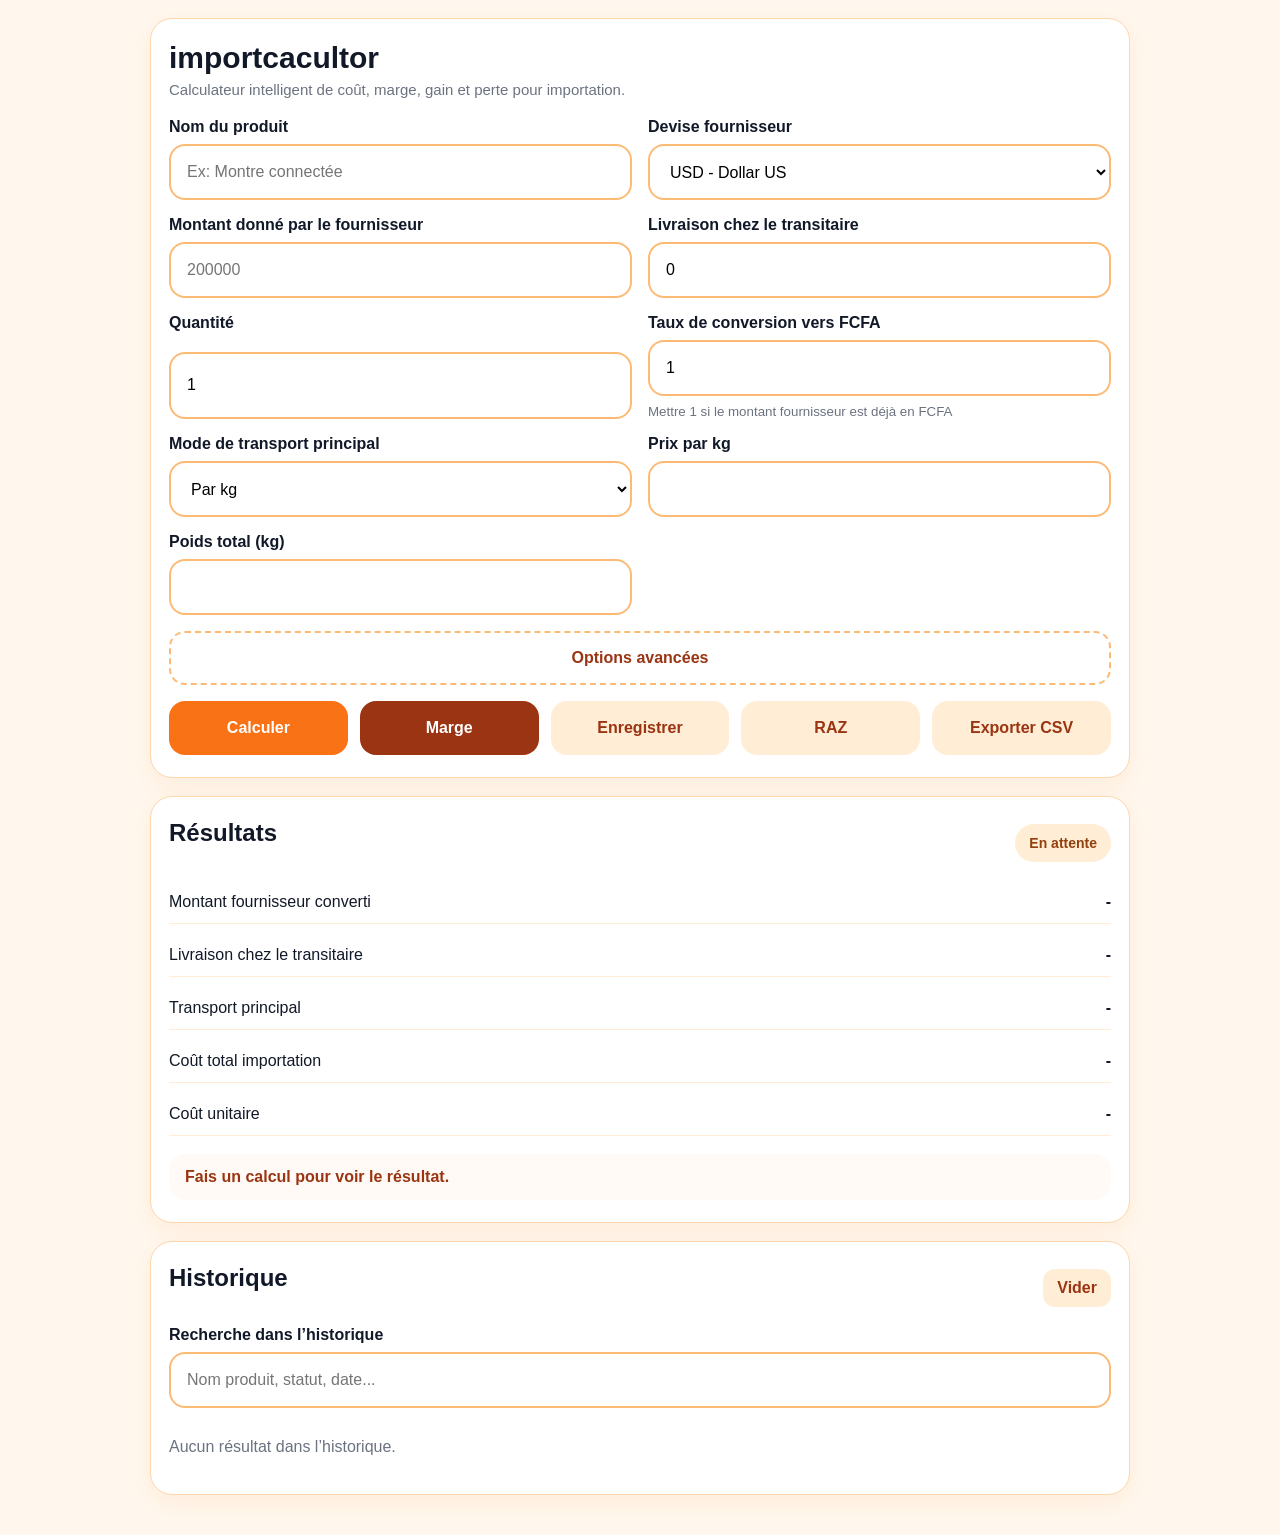
==== index.html @ 576127b9 "add analytics" ====
<!doctype html>
<html lang="fr">
<head>
  <meta charset="UTF-8" />
  <meta name="viewport" content="width=device-width, initial-scale=1.0" />
  <title>importcacultor</title>
  <link rel="stylesheet" href="style.css?v=3" />
  <link rel="manifest" href="/manifest.json">
  <meta name="theme-color" content="#f97316">


</head>
<script async src="https://www.googletagmanager.com/gtag/js?id=G-6BTB24DJQF"></script>
<script>
window.dataLayer = window.dataLayer || [];
function gtag(){dataLayer.push(arguments);}
gtag('js', new Date());
gtag('config', 'G-6BTB24DJQF');
</script>


<body>
  <main class="container">
    <section class="card">
      <div class="title-wrap">
        <h1>importcacultor</h1>
        <p class="subtitle">Calculateur intelligent de coût, marge, gain et perte pour importation.</p>
      </div>

      <form id="calcForm" class="form-grid">
        <div class="field">
          <label for="productName">Nom du produit</label>
          <input id="productName" type="text" placeholder="Ex: Montre connectée" />
        </div>

        <div class="field">
          <label for="currency">Devise fournisseur</label>
          <select id="currency">
            <option value="USD">USD - Dollar US</option>
            <option value="FCFA">FCFA</option>
            <option value="EUR">EUR - Euro</option>
            <option value="GBP">GBP - Livre sterling</option>
            <option value="CNY">CNY - Yuan</option>
            <option value="GHS">GHS - Cedi</option>
            <option value="NGN">NGN - Naira</option>
            <option value="XAF">XAF - FCFA CEMAC</option>
            <option value="XOF">XOF - FCFA UEMOA</option>
          </select>
        </div>

        <div class="field">
          <label for="supplierAmount">Montant donné par le fournisseur</label>
          <input id="supplierAmount" type="number" min="0" step="0.01" placeholder="200000" />
        </div>

        <div class="field">
          <label for="supplierDelivery">Livraison chez le transitaire</label>
          <input id="supplierDelivery" type="number" min="0" step="0.01" value="0" />
        </div>

        <div class="field hidden-by-advanced" id="quantityField">
          <label for="quantity">Quantité</label>
          <input id="quantity" type="number" min="1" step="1" value="1" />
        </div>

        <div class="field hidden-by-advanced" id="exchangeRateField">
          <label for="exchangeRate">Taux de conversion vers FCFA</label>
          <input id="exchangeRate" type="number" min="0" step="0.01" value="1" />
          <small>Mettre 1 si le montant fournisseur est déjà en FCFA</small>
        </div>

        <div class="field">
          <label for="transportMode">Mode de transport principal</label>
          <select id="transportMode">
            <option value="kg">Par kg</option>
            <option value="cbm">Par CBM</option>
            <option value="fixed">Montant fixe</option>
          </select>
        </div>

        <div class="field transport-field" id="pricePerKgWrap">
          <label for="pricePerKg">Prix par kg</label>
          <input id="pricePerKg" type="number" min="0" step="0.01" />
        </div>

        <div class="field transport-field hidden" id="pricePerCbmWrap">
          <label for="pricePerCbm">Prix par CBM</label>
          <input id="pricePerCbm" type="number" min="0" step="0.01" />
        </div>

        <div class="field transport-field hidden" id="fixedTransportWrap">
          <label for="fixedTransport">Montant fixe transport</label>
          <input id="fixedTransport" type="number" min="0" step="0.01" />
        </div>

        <div class="field" id="weightWrap">
          <label for="weightTotal">Poids total (kg)</label>
          <input id="weightTotal" type="number" min="0" step="0.01" />
        </div>

        <div class="field hidden" id="cbmWrap">
          <label for="volumeCbm">Volume total (CBM)</label>
          <input id="volumeCbm" type="number" min="0" step="0.001" />
        </div>

        <div class="field full-width">
          <button type="button" id="toggleAdvancedBtn" class="btn outline">
            Options avancées
          </button>
        </div>

        <div id="advancedPanel" class="advanced-panel hidden full-width">
          <h2>Champs optionnels</h2>

          <div class="checks-grid">
            <div class="option-box">
              <label class="check-card">
                <input type="checkbox" id="chkTaxes" />
                <span>Taxes / douane</span>
              </label>
              <div class="field hidden inline-field" id="taxPercentWrap">
                <label for="taxPercent">Taxes (%)</label>
                <input id="taxPercent" type="number" min="0" step="0.01" value="0" />
              </div>
            </div>

            <div class="option-box">
              <label class="check-card">
                <input type="checkbox" id="chkPackaging" />
                <span>Packaging</span>
              </label>
              <div class="field hidden inline-field" id="packagingWrap">
                <label for="packaging">Packaging</label>
                <input id="packaging" type="number" min="0" step="0.01" value="0" />
              </div>
            </div>

            <div class="option-box">
              <label class="check-card">
                <input type="checkbox" id="chkOtherFees" />
                <span>Autres frais</span>
              </label>
              <div class="field hidden inline-field" id="otherFeesWrap">
                <label for="otherFees">Autres frais</label>
                <input id="otherFees" type="number" min="0" step="0.01" value="0" />
              </div>
            </div>

            <div class="option-box">
              <label class="check-card">
                <input type="checkbox" id="chkLocalDelivery" />
                <span>Livraison locale finale</span>
              </label>
              <div class="field hidden inline-field" id="localDeliveryWrap">
                <label for="localDelivery">Montant livraison locale finale</label>
                <input id="localDelivery" type="number" min="0" step="0.01" value="0" />
              </div>
            </div>

            <div class="option-box">
              <label class="check-card">
                <input type="checkbox" id="chkSellingPrice" />
                <span>Prix de vente envisagé</span>
              </label>
              <div class="field hidden inline-field" id="sellingPriceWrap">
                <label for="sellingPrice">Prix de vente envisagé</label>
                <input id="sellingPrice" type="number" min="0" step="0.01" value="0" />
              </div>
            </div>
          </div>
        </div>

        <div class="actions full-width">
          <button type="submit" class="btn primary">Calculer</button>
          <button type="button" id="marginBtn" class="btn dark">Marge</button>
          <button type="button" id="saveBtn" class="btn ghost">Enregistrer</button>
          <button type="button" id="resetBtn" class="btn ghost">RAZ</button>
          <button type="button" id="exportBtn" class="btn ghost">Exporter CSV</button>
        </div>
      </form>
    </section>

    <section class="card">
      <div class="result-head">
        <h2>Résultats</h2>
        <span id="statusBadge" class="badge neutral">En attente</span>
      </div>

      <div class="results">
        <div class="result-row" id="rowSupplierFcfa">
          <span>Montant fournisseur converti</span>
          <strong id="rSupplierFcfa">-</strong>
        </div>

        <div class="result-row" id="rowSupplierDelivery">
          <span>Livraison chez le transitaire</span>
          <strong id="rSupplierDelivery">-</strong>
        </div>

        <div class="result-row" id="rowTransport">
          <span>Transport principal</span>
          <strong id="rTransport">-</strong>
        </div>

        <div class="result-row hidden" id="rowTaxes" style="display:none;">
          <span>Taxes</span>
          <strong id="rTaxes">-</strong>
        </div>

        <div class="result-row hidden" id="rowPackaging" style="display:none;">
          <span>Packaging</span>
          <strong id="rPackaging">-</strong>
        </div>

        <div class="result-row hidden" id="rowOtherFees" style="display:none;">
          <span>Autres frais</span>
          <strong id="rOtherFees">-</strong>
        </div>

        <div class="result-row hidden" id="rowLocalDelivery" style="display:none;">
          <span>Livraison locale finale</span>
          <strong id="rLocalDelivery">-</strong>
        </div>

        <div class="result-row" id="rowTotalCost">
          <span>Coût total importation</span>
          <strong id="rTotalCost">-</strong>
        </div>

        <div class="result-row" id="rowUnitCost">
          <span>Coût unitaire</span>
          <strong id="rUnitCost">-</strong>
        </div>

        <div class="result-row hidden" id="rowSellingPrice" style="display:none;">
          <span>Prix de vente</span>
          <strong id="rSellingPrice">-</strong>
        </div>

        <div class="result-row hidden" id="rowProfitTotal" style="display:none;">
          <span>Bénéfice total</span>
          <strong id="rProfitTotal">-</strong>
        </div>

        <div class="result-row hidden" id="rowProfitUnit" style="display:none;">
          <span>Bénéfice unitaire</span>
          <strong id="rProfitUnit">-</strong>
        </div>

        <div class="result-row hidden" id="rowMargin" style="display:none;">
          <span>Marge</span>
          <strong id="rMargin">-</strong>
        </div>
      </div>

      <p id="statusMessage" class="status-message">
        Fais un calcul pour voir le résultat.
      </p>
    </section>

    <section class="card">
      <div class="result-head history-head">
        <h2>Historique</h2>
        <button type="button" id="clearHistoryBtn" class="btn small">Vider</button>
      </div>

      <div class="field history-search">
        <label for="historySearch">Recherche dans l’historique</label>
        <input id="historySearch" type="text" placeholder="Nom produit, statut, date..." />
      </div>

      <div id="historyList" class="history-list">
        <p class="muted">Aucun calcul enregistré.</p>
      </div>
    </section>
  </main>

  <script src="script.js?v=3"></script>
</body>
</html>
---- style.css ----
:root {
  --blue: #f97316;
  --blue-dark: #ea580c;
  --bg: #fff7ed;
  --card: #ffffff;
  --text: #111827;
  --muted: #6b7280;
  --border: #fdba74;

  --success: #15803d;
  --success-bg: #dcfce7;

  --danger: #b91c1c;
  --danger-bg: #fee2e2;

  --neutral: #92400e;
  --neutral-bg: #ffedd5;
}

* {
  box-sizing: border-box;
}

body {
  margin: 0;
  font-family: Arial, Helvetica, sans-serif;
  background: var(--bg);
  color: var(--text);
}

.container {
  width: min(980px, calc(100% - 24px));
  margin: 18px auto 40px;
  display: grid;
  gap: 18px;
}

.card {
  background: var(--card);
  border-radius: 22px;
  padding: 22px 18px;
  box-shadow: 0 8px 24px rgba(249, 115, 22, 0.08);
  border: 1px solid #fed7aa;
}

.title-wrap h1 {
  margin: 0 0 6px;
  font-size: 30px;
}

.subtitle {
  margin: 0 0 20px;
  color: var(--muted);
  font-size: 15px;
}

h2 {
  margin-top: 0;
}

.form-grid {
  display: grid;
  gap: 16px;
}

.full-width {
  grid-column: 1 / -1;
}

.field {
  display: grid;
  gap: 8px;
}

label {
  font-size: 16px;
  font-weight: 700;
}

small {
  color: var(--muted);
}

input,
select,
button {
  font: inherit;
}

input,
select {
  width: 100%;
  min-height: 56px;
  border: 2px solid var(--border);
  border-radius: 16px;
  padding: 14px 16px;
  background: white;
}

input:focus,
select:focus {
  outline: none;
  border-color: var(--blue);
  box-shadow: 0 0 0 2px rgba(249, 115, 22, 0.2);
}

.hidden {
  display: none;
}

.advanced-panel {
  border: 1px solid #fed7aa;
  border-radius: 18px;
  padding: 16px;
  background: #fffaf5;
}

.advanced-panel h2 {
  font-size: 18px;
  margin-bottom: 14px;
}

.checks-grid {
  display: grid;
  gap: 14px;
}

.option-box {
  border: 1px solid #fed7aa;
  border-radius: 16px;
  padding: 14px;
  background: white;
}

.check-card {
  display: flex;
  align-items: center;
  gap: 10px;
  font-weight: 700;
}

.check-card input {
  width: 20px;
  min-height: 20px;
}

.inline-field {
  margin-top: 14px;
}

.actions {
  display: grid;
  gap: 12px;
}

.btn {
  min-height: 54px;
  border-radius: 16px;
  border: none;
  cursor: pointer;
  font-weight: 700;
  transition: 0.2s;
}

.btn.primary {
  background: var(--blue);
  color: white;
}

.btn.primary:hover {
  background: var(--blue-dark);
}

.btn.dark {
  background: #9a3412;
  color: white;
}

.btn.ghost {
  background: #ffedd5;
  color: #9a3412;
}

.btn.outline {
  background: white;
  color: #9a3412;
  border: 2px dashed #fdba74;
}

.btn.small {
  min-height: auto;
  padding: 10px 14px;
  border-radius: 12px;
  background: #ffedd5;
  color: #9a3412;
}

.result-head {
  display: flex;
  justify-content: space-between;
  align-items: center;
  gap: 12px;
  margin-bottom: 14px;
}

.badge {
  display: inline-flex;
  align-items: center;
  justify-content: center;
  min-height: 38px;
  padding: 8px 14px;
  border-radius: 999px;
  font-weight: 800;
  font-size: 14px;
}

.badge.gain {
  color: var(--success);
  background: var(--success-bg);
}

.badge.loss {
  color: var(--danger);
  background: var(--danger-bg);
}

.badge.neutral {
  color: var(--neutral);
  background: var(--neutral-bg);
}

.results {
  display: grid;
  gap: 10px;
}

.result-row {
  display: flex;
  justify-content: space-between;
  gap: 18px;
  padding: 12px 0;
  border-bottom: 1px solid #ffedd5;
}

.result-row strong {
  text-align: right;
}

.status-message {
  margin: 18px 0 0;
  padding: 14px 16px;
  border-radius: 16px;
  background: #fffaf5;
  color: #9a3412;
  font-weight: 700;
}

.history-search {
  margin-bottom: 14px;
}

.history-list {
  display: grid;
  gap: 12px;
}

.history-item {
  border: 1px solid #fed7aa;
  border-radius: 16px;
  padding: 14px;
  background: #fffaf5;
}

.history-item h3 {
  margin: 0 0 8px;
  font-size: 17px;
}

.history-item p {
  margin: 4px 0;
  color: #7c2d12;
}

.muted {
  color: var(--muted);
}

@media (min-width: 760px) {
  .form-grid {
    grid-template-columns: 1fr 1fr;
  }

  .actions {
    grid-template-columns: repeat(5, 1fr);
  }

  .checks-grid {
    grid-template-columns: 1fr 1fr;
  }
}
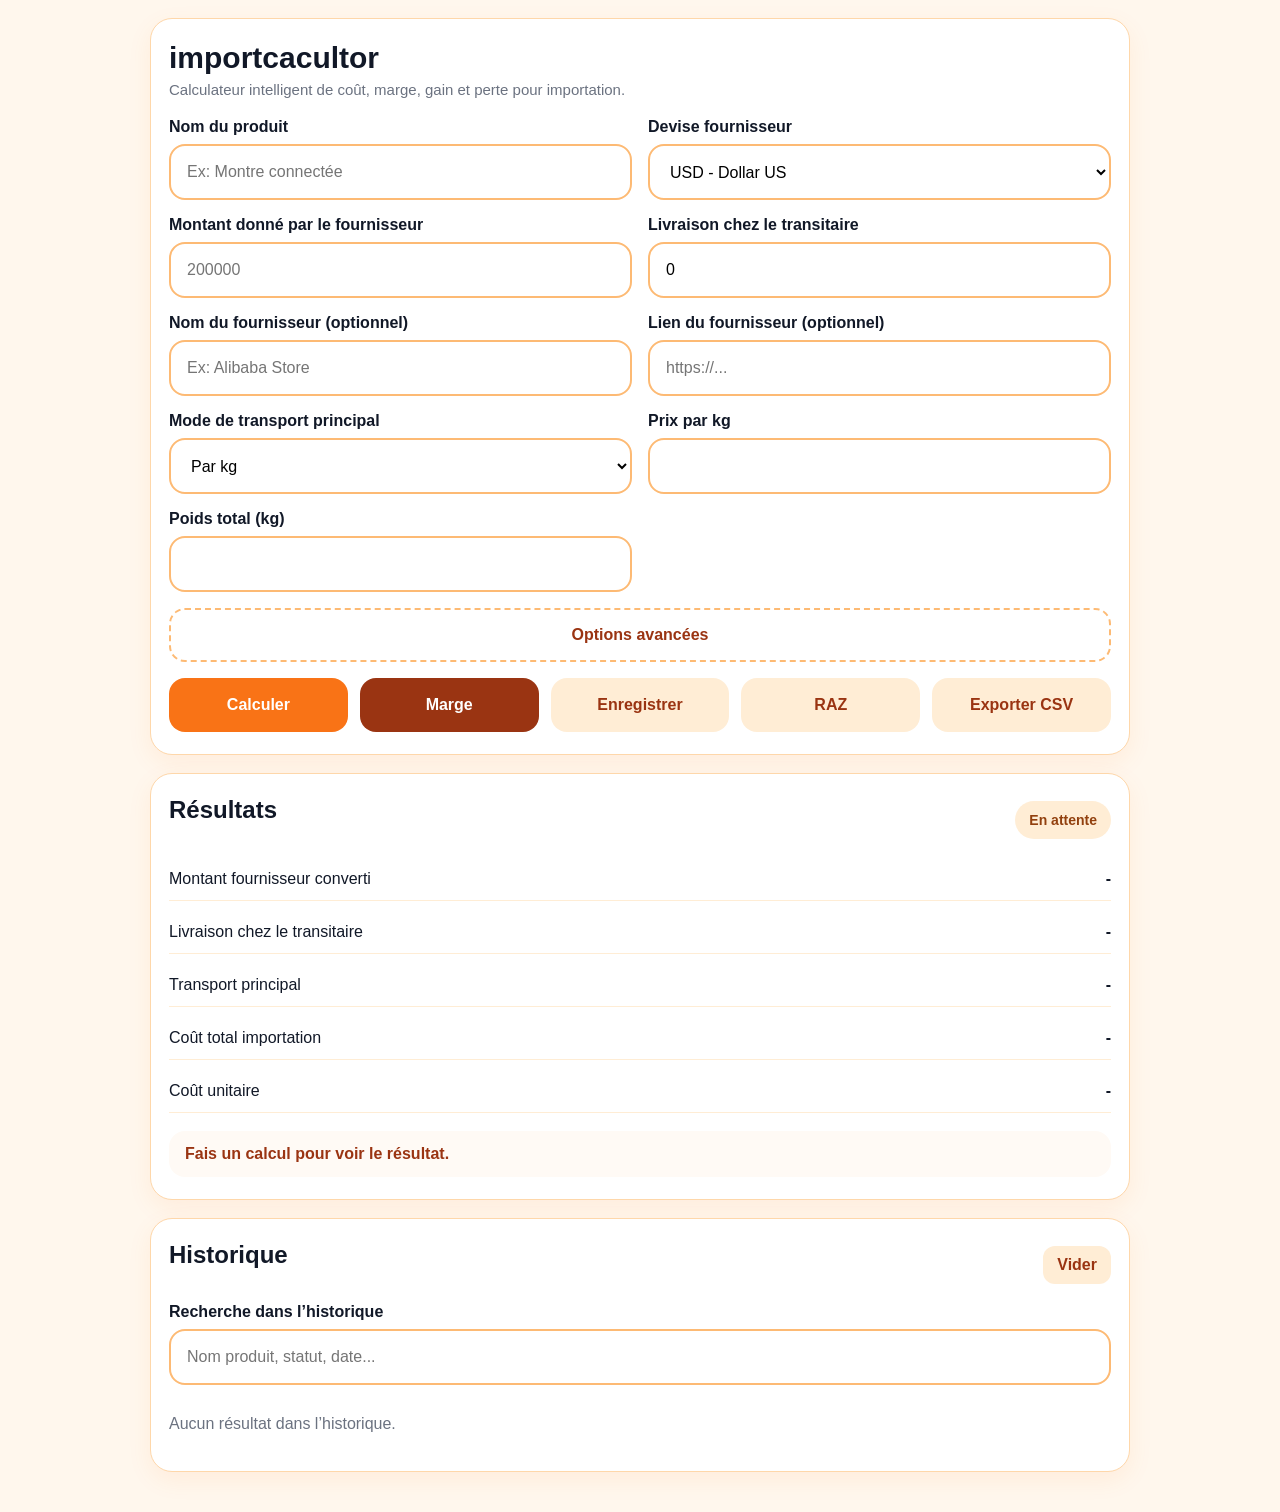
==== commit e0d4bc01: "maj css historique fournisseur" ====
--- a/index.html
+++ b/index.html
@@ -4,20 +4,19 @@
   <meta charset="UTF-8" />
   <meta name="viewport" content="width=device-width, initial-scale=1.0" />
   <title>importcacultor</title>
+
   <link rel="stylesheet" href="style.css?v=3" />
-  <link rel="manifest" href="/manifest.json">
-  <meta name="theme-color" content="#f97316">
-
-
+  <link rel="manifest" href="/manifest.json" />
+  <meta name="theme-color" content="#f97316" />
+
+  <script async src="https://www.googletagmanager.com/gtag/js?id=G-6BTB24DJQF"></script>
+  <script>
+    window.dataLayer = window.dataLayer || [];
+    function gtag(){dataLayer.push(arguments);}
+    gtag('js', new Date());
+    gtag('config', 'G-6BTB24DJQF');
+  </script>
 </head>
-<script async src="https://www.googletagmanager.com/gtag/js?id=G-6BTB24DJQF"></script>
-<script>
-window.dataLayer = window.dataLayer || [];
-function gtag(){dataLayer.push(arguments);}
-gtag('js', new Date());
-gtag('config', 'G-6BTB24DJQF');
-</script>
-
 
 <body>
   <main class="container">
@@ -58,6 +57,16 @@
           <input id="supplierDelivery" type="number" min="0" step="0.01" value="0" />
         </div>
 
+        <div class="field">
+          <label for="supplierName">Nom du fournisseur (optionnel)</label>
+          <input id="supplierName" type="text" placeholder="Ex: Alibaba Store" />
+        </div>
+
+        <div class="field">
+          <label for="supplierLink">Lien du fournisseur (optionnel)</label>
+          <input id="supplierLink" type="url" placeholder="https://..." />
+        </div>
+
         <div class="field hidden-by-advanced" id="quantityField">
           <label for="quantity">Quantité</label>
           <input id="quantity" type="number" min="1" step="1" value="1" />
--- a/style.css
+++ b/style.css
@@ -104,7 +104,8 @@
   box-shadow: 0 0 0 2px rgba(249, 115, 22, 0.2);
 }
 
-.hidden {
+.hidden,
+.hidden-by-advanced {
   display: none;
 }
 
@@ -160,6 +161,10 @@
   cursor: pointer;
   font-weight: 700;
   transition: 0.2s;
+}
+
+.btn:hover {
+  transform: translateY(-1px);
 }
 
 .btn.primary {
@@ -281,6 +286,29 @@
   color: #7c2d12;
 }
 
+.history-item a {
+  color: #c2410c;
+  text-decoration: none;
+  font-weight: 700;
+  word-break: break-all;
+}
+
+.history-item a:hover {
+  text-decoration: underline;
+}
+
+.history-actions {
+  display: flex;
+  gap: 8px;
+  flex-wrap: wrap;
+  margin-top: 8px;
+}
+
+.history-actions .btn.small {
+  border: 1px solid #fdba74;
+  background: white;
+}
+
 .muted {
   color: var(--muted);
 }
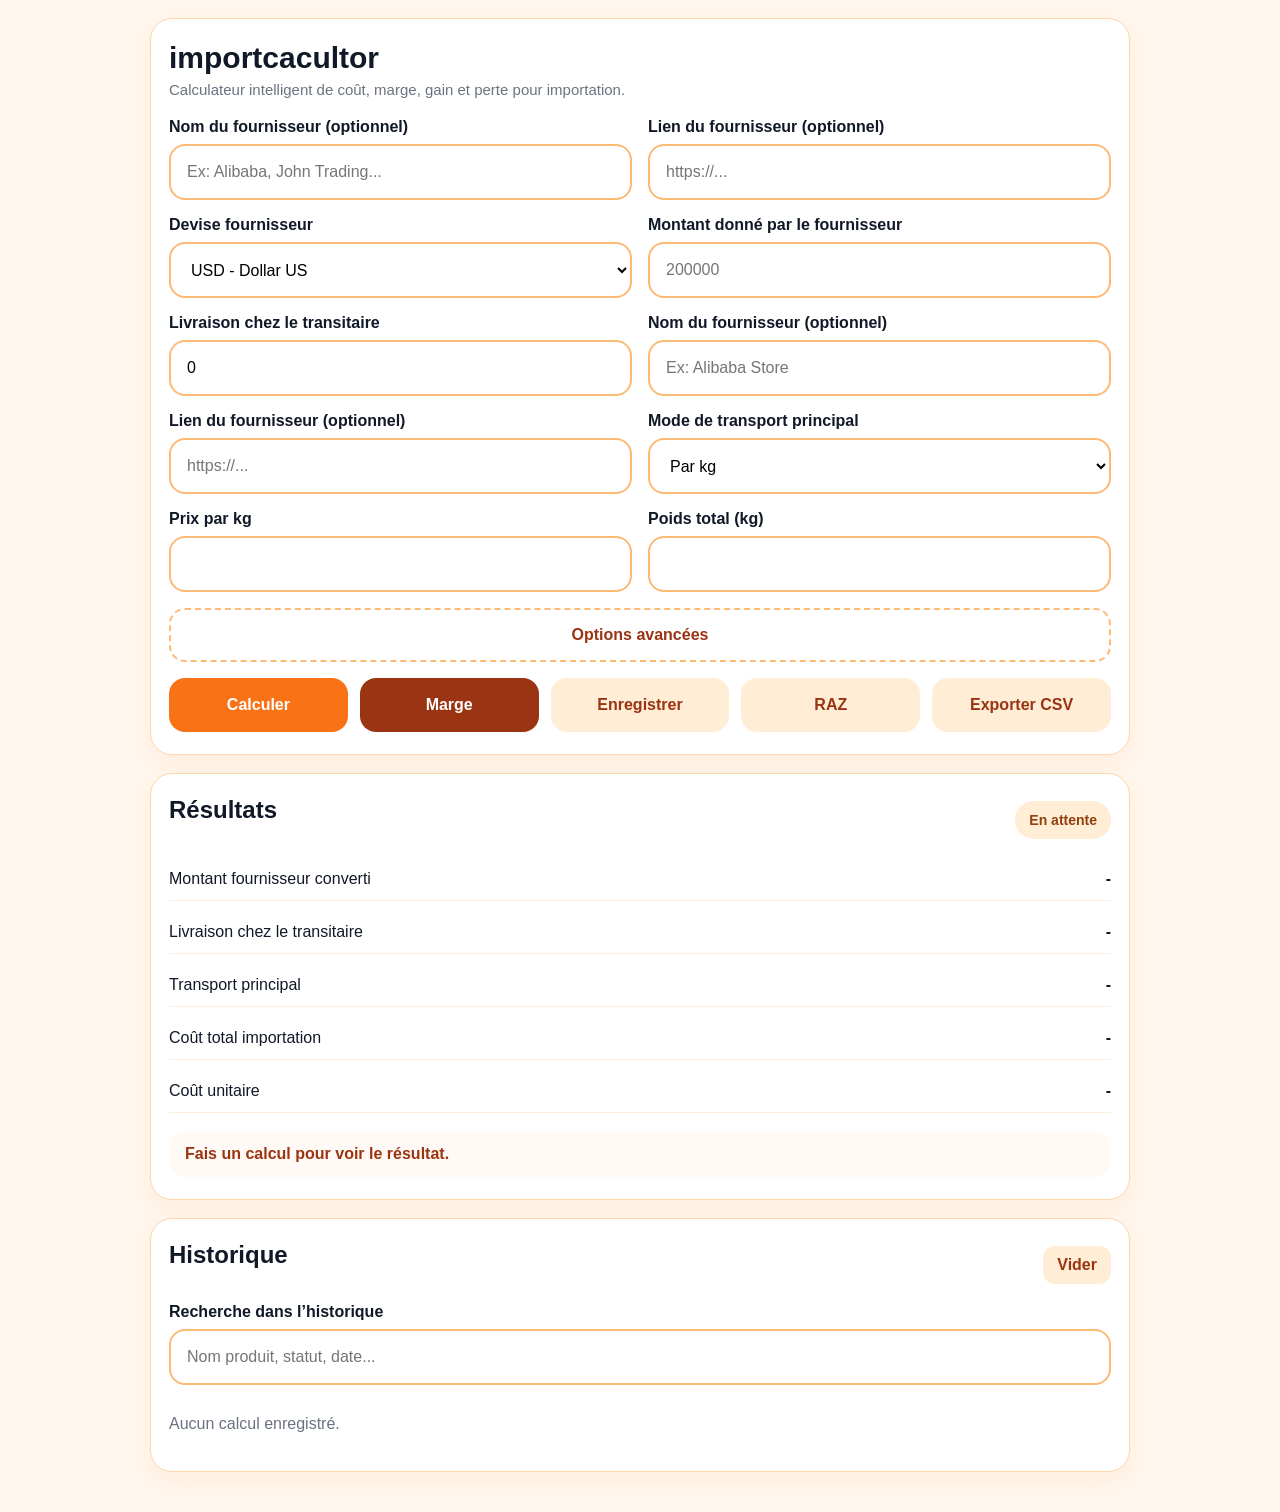
==== commit 80f821f4: "ajout fournisseur + lien" ====
--- a/index.html
+++ b/index.html
@@ -27,10 +27,18 @@
       </div>
 
       <form id="calcForm" class="form-grid">
-        <div class="field">
-          <label for="productName">Nom du produit</label>
-          <input id="productName" type="text" placeholder="Ex: Montre connectée" />
-        </div>
+
+        <div class="field">
+          <label for="supplierName">Nom du fournisseur (optionnel)</label>
+          <input id="supplierName" type="text" placeholder="Ex: Alibaba, John Trading..." />
+        </div>
+
+        <div class="field">
+          <label for="supplierLink">Lien du fournisseur (optionnel)</label>
+          <input id="supplierLink" type="url" placeholder="https://..." />
+        </div>
+
+
 
         <div class="field">
           <label for="currency">Devise fournisseur</label>
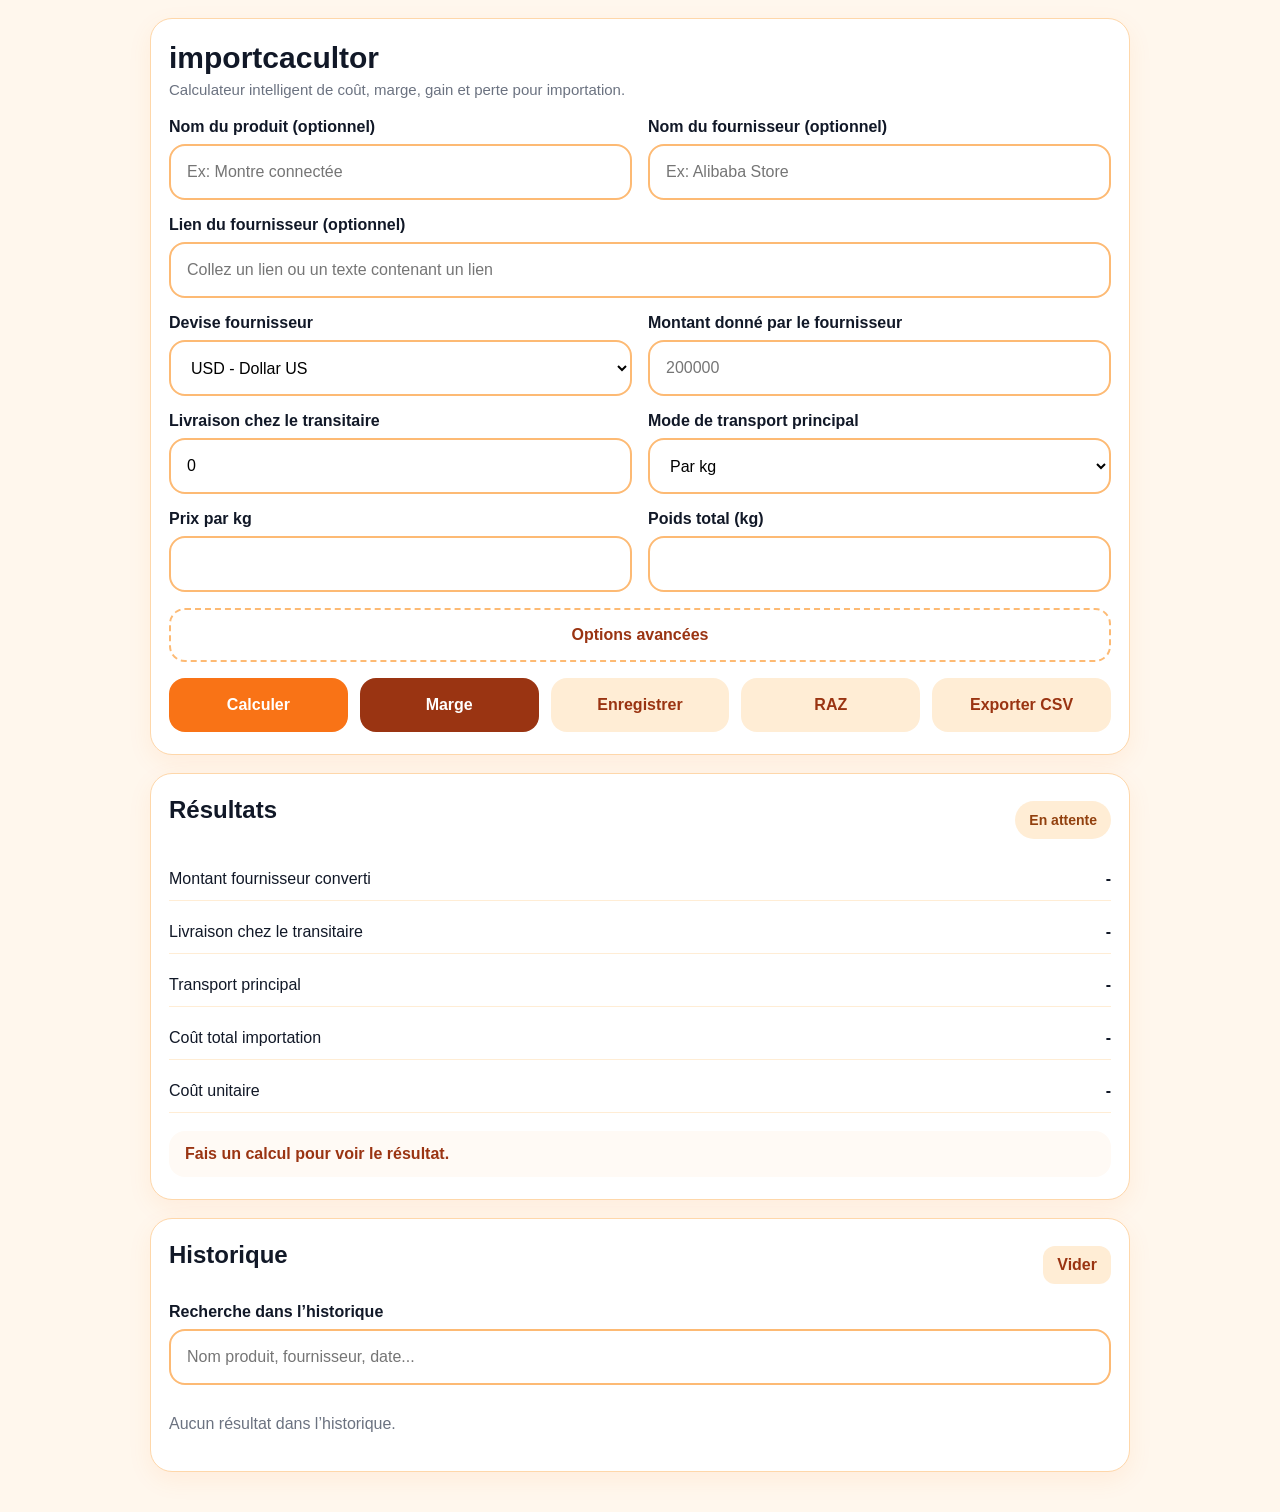
==== commit 14f80fb1: "maj html complet fournisseur optionnel" ====
--- a/index.html
+++ b/index.html
@@ -5,7 +5,7 @@
   <meta name="viewport" content="width=device-width, initial-scale=1.0" />
   <title>importcacultor</title>
 
-  <link rel="stylesheet" href="style.css?v=3" />
+  <link rel="stylesheet" href="style.css?v=4" />
   <link rel="manifest" href="/manifest.json" />
   <meta name="theme-color" content="#f97316" />
 
@@ -17,7 +17,6 @@
     gtag('config', 'G-6BTB24DJQF');
   </script>
 </head>
-
 <body>
   <main class="container">
     <section class="card">
@@ -27,18 +26,20 @@
       </div>
 
       <form id="calcForm" class="form-grid">
+        <div class="field">
+          <label for="productName">Nom du produit (optionnel)</label>
+          <input id="productName" type="text" placeholder="Ex: Montre connectée" />
+        </div>
 
         <div class="field">
           <label for="supplierName">Nom du fournisseur (optionnel)</label>
-          <input id="supplierName" type="text" placeholder="Ex: Alibaba, John Trading..." />
-        </div>
-
-        <div class="field">
+          <input id="supplierName" type="text" placeholder="Ex: Alibaba Store" />
+        </div>
+
+        <div class="field full-width">
           <label for="supplierLink">Lien du fournisseur (optionnel)</label>
-          <input id="supplierLink" type="url" placeholder="https://..." />
-        </div>
-
-
+          <input id="supplierLink" type="text" placeholder="Collez un lien ou un texte contenant un lien" />
+        </div>
 
         <div class="field">
           <label for="currency">Devise fournisseur</label>
@@ -65,16 +66,6 @@
           <input id="supplierDelivery" type="number" min="0" step="0.01" value="0" />
         </div>
 
-        <div class="field">
-          <label for="supplierName">Nom du fournisseur (optionnel)</label>
-          <input id="supplierName" type="text" placeholder="Ex: Alibaba Store" />
-        </div>
-
-        <div class="field">
-          <label for="supplierLink">Lien du fournisseur (optionnel)</label>
-          <input id="supplierLink" type="url" placeholder="https://..." />
-        </div>
-
         <div class="field hidden-by-advanced" id="quantityField">
           <label for="quantity">Quantité</label>
           <input id="quantity" type="number" min="1" step="1" value="1" />
@@ -283,7 +274,7 @@
 
       <div class="field history-search">
         <label for="historySearch">Recherche dans l’historique</label>
-        <input id="historySearch" type="text" placeholder="Nom produit, statut, date..." />
+        <input id="historySearch" type="text" placeholder="Nom produit, fournisseur, date..." />
       </div>
 
       <div id="historyList" class="history-list">
@@ -292,6 +283,6 @@
     </section>
   </main>
 
-  <script src="script.js?v=3"></script>
+  <script src="script.js?v=4"></script>
 </body>
 </html>
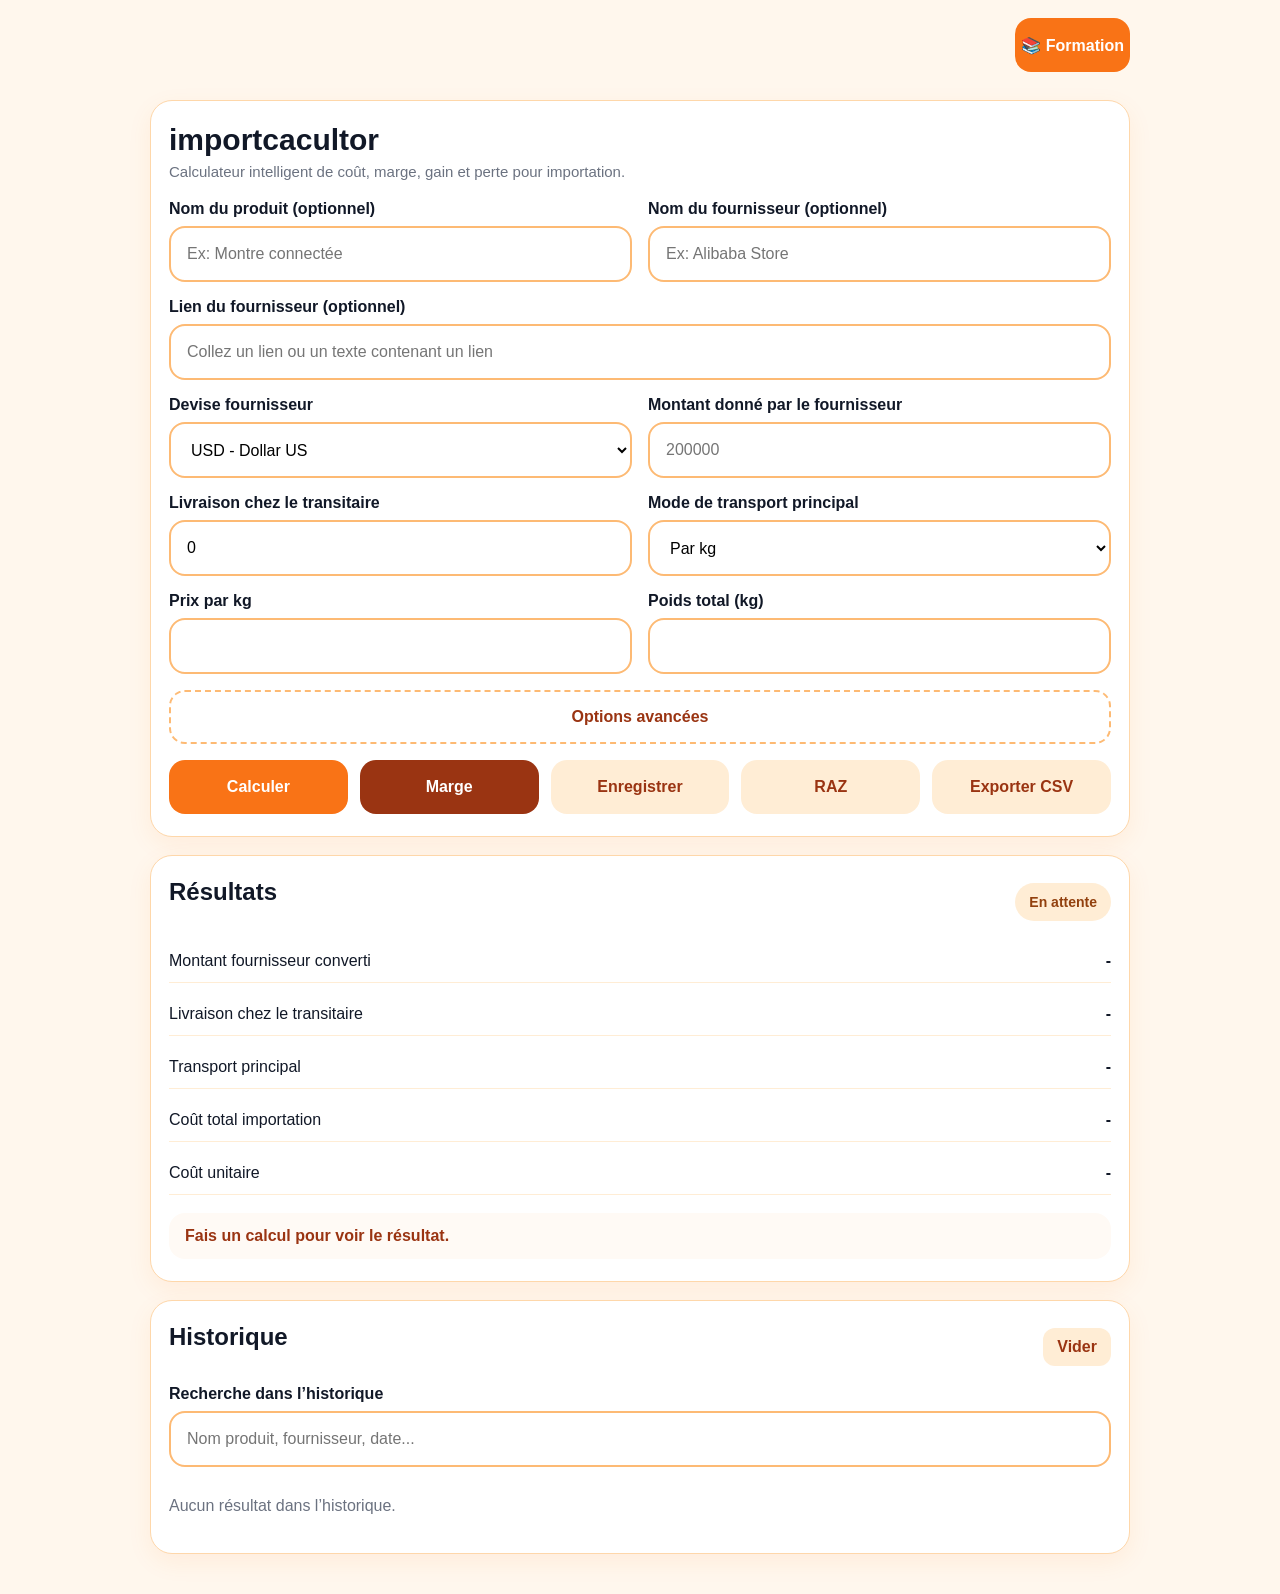
==== commit 4c31cf9c: "mise a jour app et formation" ====
--- a/index.html
+++ b/index.html
@@ -19,6 +19,13 @@
 </head>
 <body>
   <main class="container">
+
+    <div class="top-action">
+      <button onclick="window.location.href='formation.html'" class="btn primary">
+        📚 Formation
+      </button>
+    </div>
+
     <section class="card">
       <div class="title-wrap">
         <h1>importcacultor</h1>
--- a/style.css
+++ b/style.css
@@ -325,4 +325,10 @@
   .checks-grid {
     grid-template-columns: 1fr 1fr;
   }
-}
+
+.top-action {
+  display: flex;
+  justify-content: flex-end;
+  margin-bottom: 10px;
+}
+}
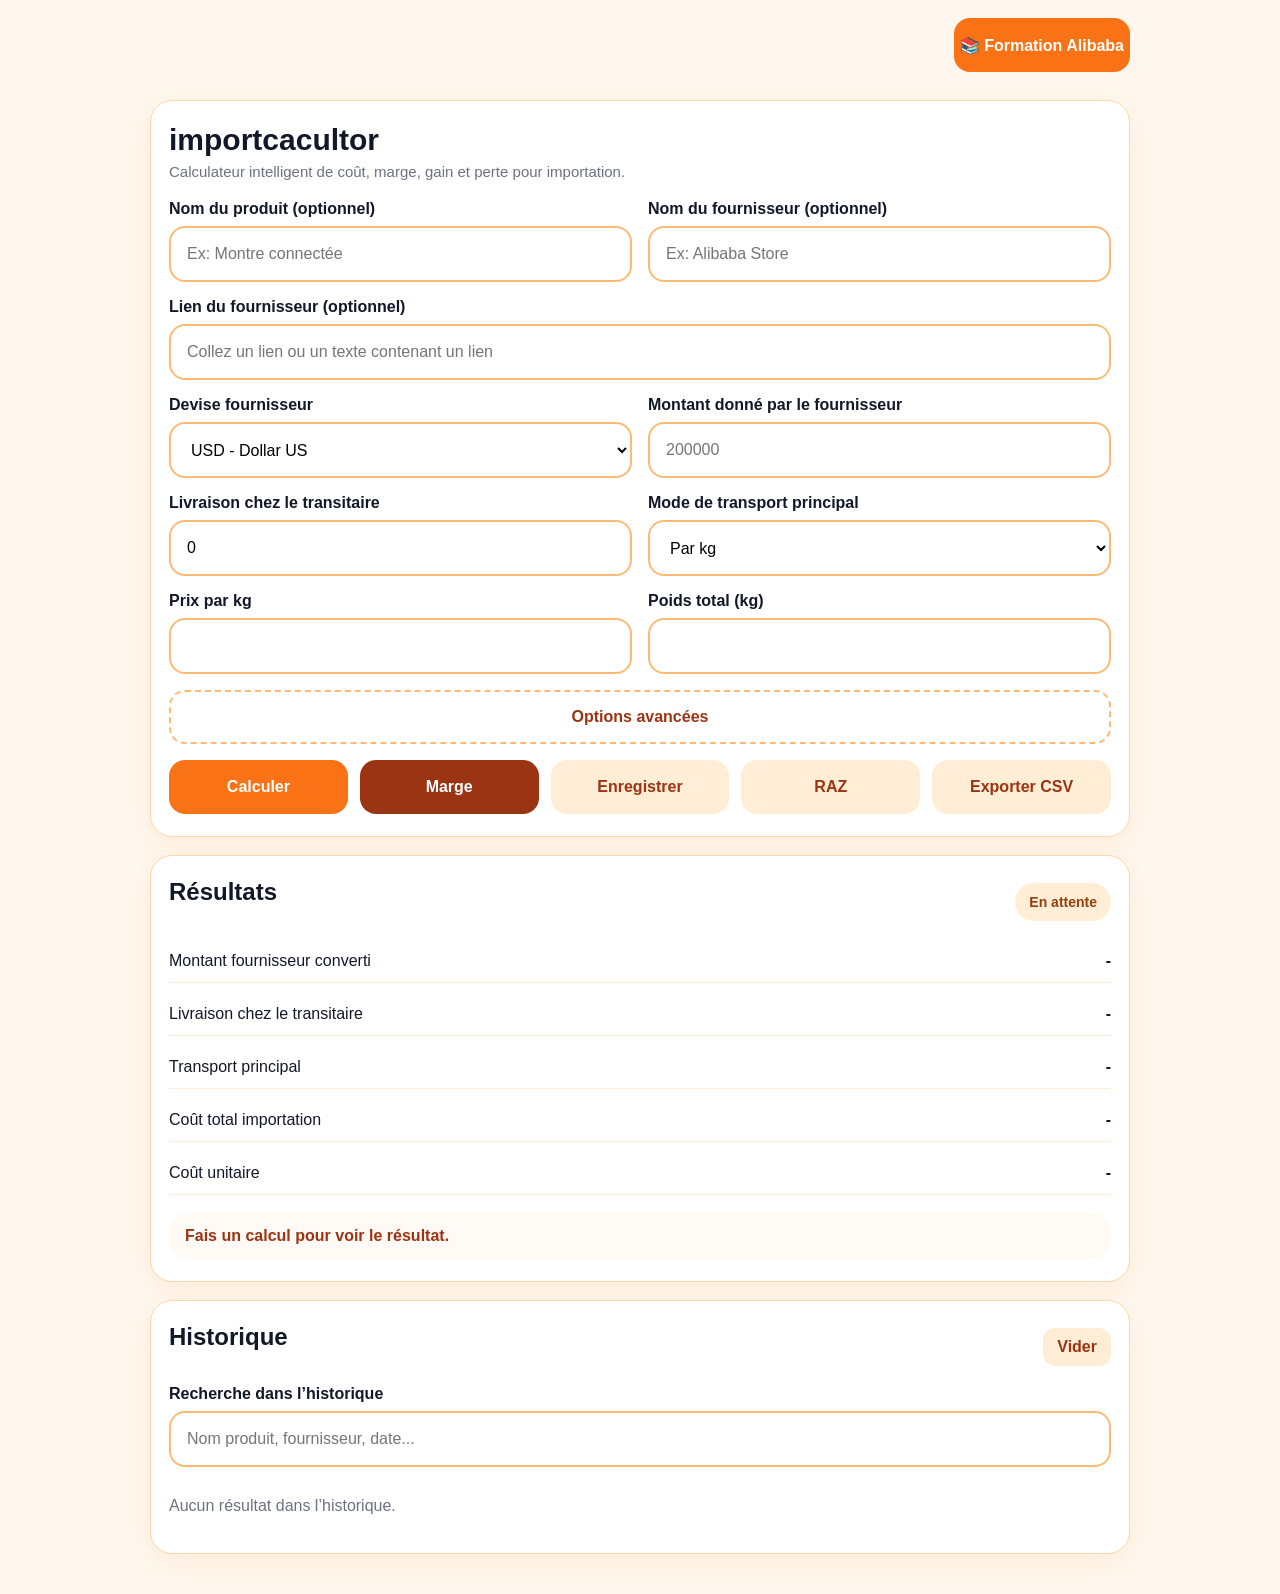
==== commit b939e7bc: "ajout formation avec code d acces" ====
--- a/index.html
+++ b/index.html
@@ -22,7 +22,7 @@
 
     <div class="top-action">
       <button onclick="window.location.href='formation.html'" class="btn primary">
-        📚 Formation
+        📚 Formation Alibaba
       </button>
     </div>
 
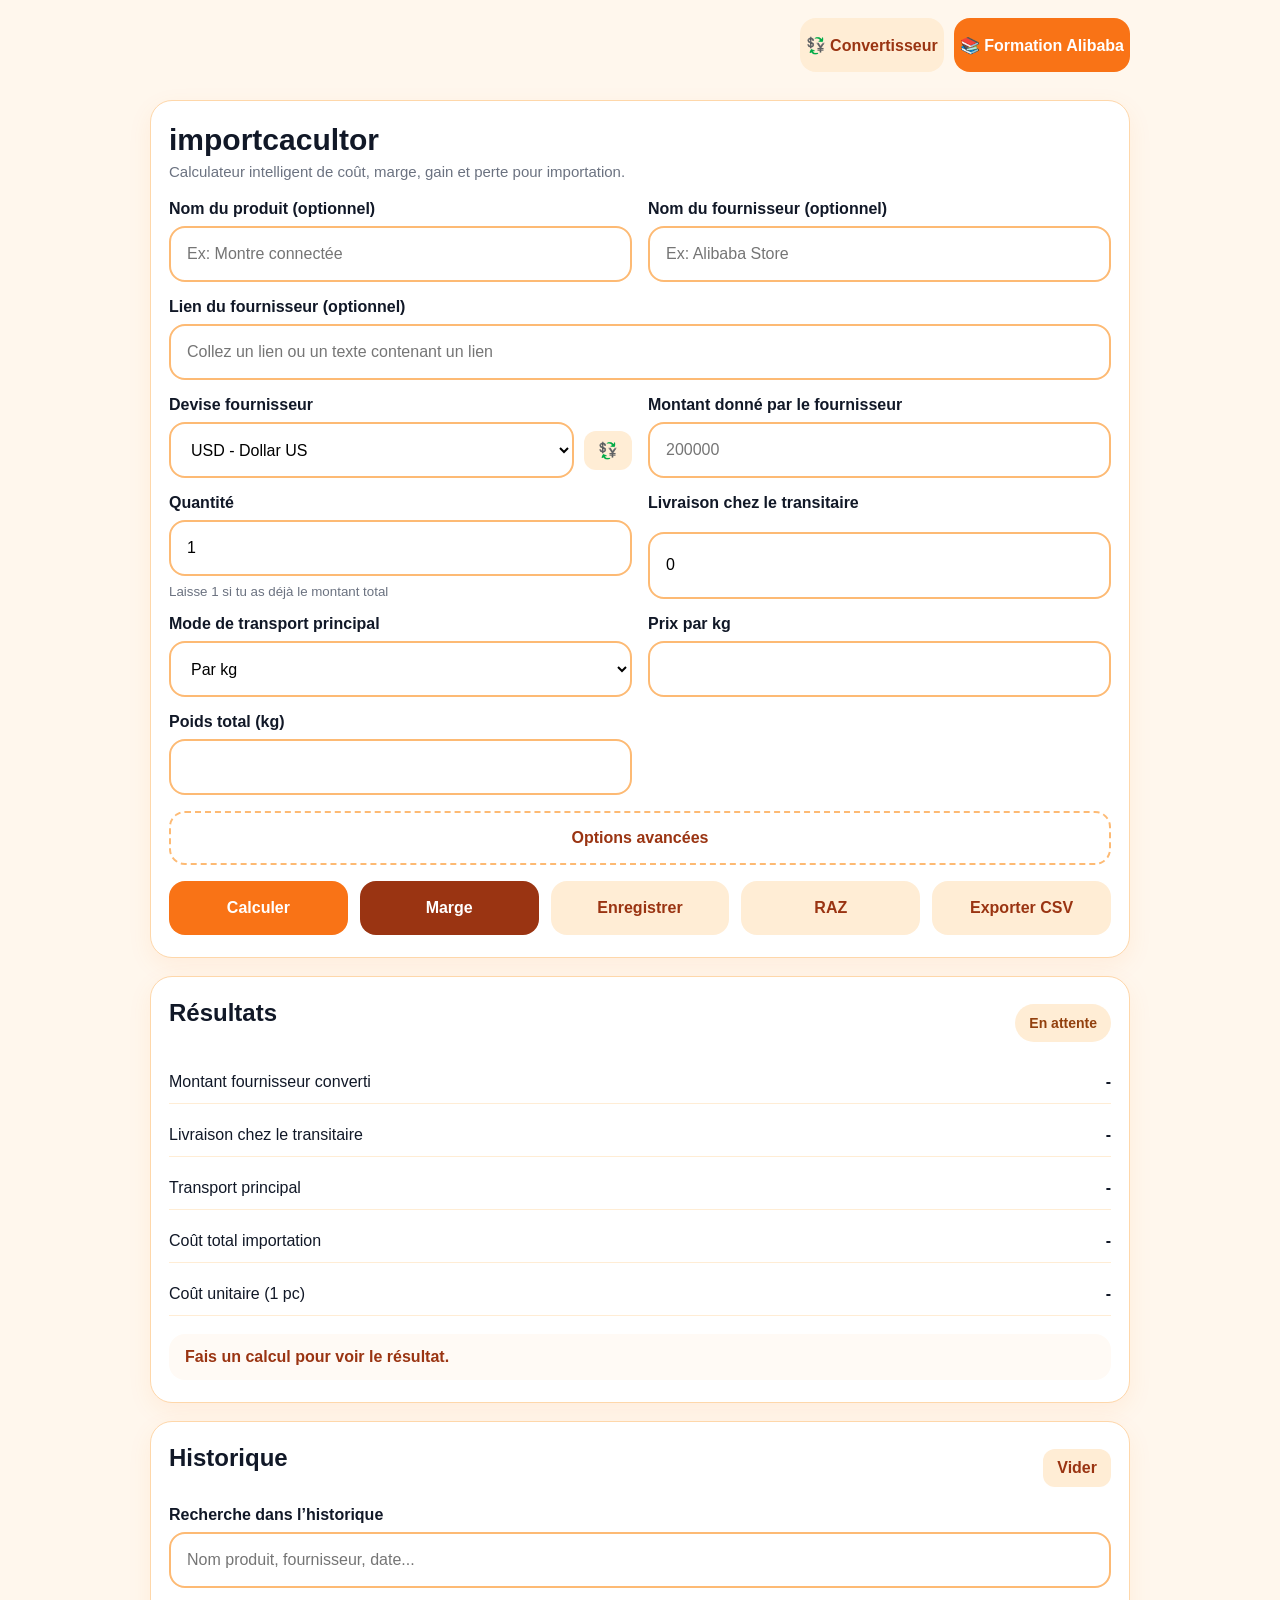
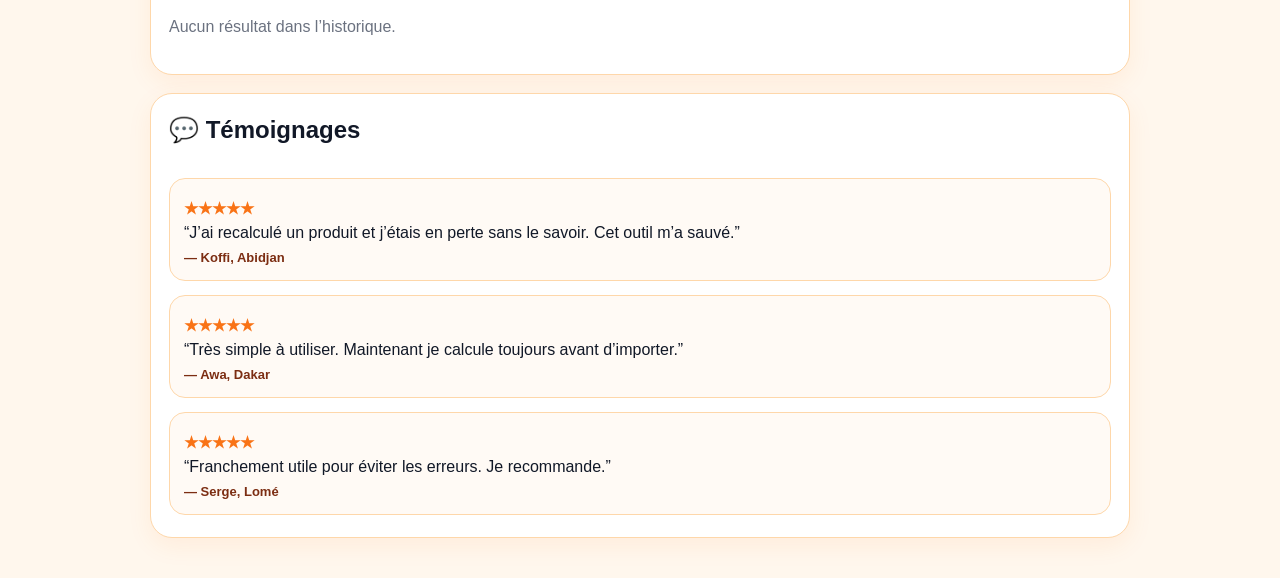
==== commit 9c99d2c6: "maj calculateur quantite convertisseur gains" ====
--- a/index.html
+++ b/index.html
@@ -5,7 +5,7 @@
   <meta name="viewport" content="width=device-width, initial-scale=1.0" />
   <title>importcacultor</title>
 
-  <link rel="stylesheet" href="style.css?v=4" />
+  <link rel="stylesheet" href="style.css?v=5" />
   <link rel="manifest" href="/manifest.json" />
   <meta name="theme-color" content="#f97316" />
 
@@ -20,13 +20,56 @@
 <body>
   <main class="container">
 
-    <div class="top-action">
-      <button onclick="window.location.href='formation.html'" class="btn primary">
+    <div class="top-action" style="display:flex; justify-content:flex-end; gap:10px; margin-bottom:10px;">
+      <button type="button" onclick="toggleConverterPanel(true)" class="btn ghost">
+        💱 Convertisseur
+      </button>
+
+      <button type="button" onclick="window.location.href='formation.html'" class="btn primary">
         📚 Formation Alibaba
       </button>
     </div>
 
-    <section class="card">
+    <!-- Panneau convertisseur -->
+    <section class="card hidden" id="converterPanel">
+      <div class="result-head">
+        <h2>💱 Convertisseur rapide</h2>
+        <button type="button" class="btn small" onclick="toggleConverterPanel(false)">Retour</button>
+      </div>
+
+      <div class="form-grid">
+        <div class="field">
+          <label for="convertAmount">Montant à convertir</label>
+          <input id="convertAmount" type="number" min="0" step="0.01" placeholder="Ex: 5.3" />
+        </div>
+
+        <div class="field">
+          <label for="convertCurrency">Devise</label>
+          <select id="convertCurrency">
+            <option value="usd">USD - Dollar US</option>
+            <option value="eur">EUR - Euro</option>
+            <option value="gbp">GBP - Livre sterling</option>
+            <option value="cny">CNY - Yuan</option>
+            <option value="ghs">GHS - Cedi</option>
+            <option value="ngn">NGN - Naira</option>
+            <option value="xaf">XAF - FCFA CEMAC</option>
+            <option value="xof">XOF - FCFA UEMOA</option>
+          </select>
+        </div>
+
+        <div class="full-width">
+          <button type="button" class="btn primary" onclick="openGoogleConverter()">
+            Ouvrir dans Google
+          </button>
+        </div>
+      </div>
+
+      <p class="status-message" style="margin-top:12px;">
+        Ce bouton ouvre Google avec la conversion prête. Ensuite tu peux revenir au calculateur avec le bouton Retour.
+      </p>
+    </section>
+
+    <section class="card" id="calculatorCard">
       <div class="title-wrap">
         <h1>importcacultor</h1>
         <p class="subtitle">Calculateur intelligent de coût, marge, gain et perte pour importation.</p>
@@ -50,17 +93,23 @@
 
         <div class="field">
           <label for="currency">Devise fournisseur</label>
-          <select id="currency">
-            <option value="USD">USD - Dollar US</option>
-            <option value="FCFA">FCFA</option>
-            <option value="EUR">EUR - Euro</option>
-            <option value="GBP">GBP - Livre sterling</option>
-            <option value="CNY">CNY - Yuan</option>
-            <option value="GHS">GHS - Cedi</option>
-            <option value="NGN">NGN - Naira</option>
-            <option value="XAF">XAF - FCFA CEMAC</option>
-            <option value="XOF">XOF - FCFA UEMOA</option>
-          </select>
+          <div style="display:flex; gap:10px; align-items:center;">
+            <select id="currency" style="flex:1;">
+              <option value="USD">USD - Dollar US</option>
+              <option value="FCFA">FCFA</option>
+              <option value="EUR">EUR - Euro</option>
+              <option value="GBP">GBP - Livre sterling</option>
+              <option value="CNY">CNY - Yuan</option>
+              <option value="GHS">GHS - Cedi</option>
+              <option value="NGN">NGN - Naira</option>
+              <option value="XAF">XAF - FCFA CEMAC</option>
+              <option value="XOF">XOF - FCFA UEMOA</option>
+            </select>
+
+            <button type="button" class="btn small" onclick="toggleConverterPanel(true)">
+              💱
+            </button>
+          </div>
         </div>
 
         <div class="field">
@@ -69,13 +118,14 @@
         </div>
 
         <div class="field">
+          <label for="quantity">Quantité</label>
+          <input id="quantity" type="number" min="1" step="1" value="1" />
+          <small>Laisse 1 si tu as déjà le montant total</small>
+        </div>
+
+        <div class="field">
           <label for="supplierDelivery">Livraison chez le transitaire</label>
           <input id="supplierDelivery" type="number" min="0" step="0.01" value="0" />
-        </div>
-
-        <div class="field hidden-by-advanced" id="quantityField">
-          <label for="quantity">Quantité</label>
-          <input id="quantity" type="number" min="1" step="1" value="1" />
         </div>
 
         <div class="field hidden-by-advanced" id="exchangeRateField">
@@ -175,10 +225,10 @@
             <div class="option-box">
               <label class="check-card">
                 <input type="checkbox" id="chkSellingPrice" />
-                <span>Prix de vente envisagé</span>
+                <span>Prix de vente envisagé (1 pc)</span>
               </label>
               <div class="field hidden inline-field" id="sellingPriceWrap">
-                <label for="sellingPrice">Prix de vente envisagé</label>
+                <label for="sellingPrice">Prix de vente envisagé (1 pc)</label>
                 <input id="sellingPrice" type="number" min="0" step="0.01" value="0" />
               </div>
             </div>
@@ -243,27 +293,27 @@
         </div>
 
         <div class="result-row" id="rowUnitCost">
-          <span>Coût unitaire</span>
+          <span>Coût unitaire (1 pc)</span>
           <strong id="rUnitCost">-</strong>
         </div>
 
         <div class="result-row hidden" id="rowSellingPrice" style="display:none;">
-          <span>Prix de vente</span>
+          <span>Prix de vente (1 pc)</span>
           <strong id="rSellingPrice">-</strong>
         </div>
 
         <div class="result-row hidden" id="rowProfitTotal" style="display:none;">
-          <span>Bénéfice total</span>
+          <span>Gain total</span>
           <strong id="rProfitTotal">-</strong>
         </div>
 
         <div class="result-row hidden" id="rowProfitUnit" style="display:none;">
-          <span>Bénéfice unitaire</span>
+          <span>Gain (1 pc)</span>
           <strong id="rProfitUnit">-</strong>
         </div>
 
         <div class="result-row hidden" id="rowMargin" style="display:none;">
-          <span>Marge</span>
+          <span>Marge (%)</span>
           <strong id="rMargin">-</strong>
         </div>
       </div>
@@ -288,8 +338,57 @@
         <p class="muted">Aucun calcul enregistré.</p>
       </div>
     </section>
+
+    <section class="card">
+      <div class="result-head">
+        <h2>💬 Témoignages</h2>
+      </div>
+
+      <div class="testimonials">
+        <div class="testimonial">
+          <p class="stars">★★★★★</p>
+          <p>“J’ai recalculé un produit et j’étais en perte sans le savoir. Cet outil m’a sauvé.”</p>
+          <span>— Koffi, Abidjan</span>
+        </div>
+
+        <div class="testimonial">
+          <p class="stars">★★★★★</p>
+          <p>“Très simple à utiliser. Maintenant je calcule toujours avant d’importer.”</p>
+          <span>— Awa, Dakar</span>
+        </div>
+
+        <div class="testimonial">
+          <p class="stars">★★★★★</p>
+          <p>“Franchement utile pour éviter les erreurs. Je recommande.”</p>
+          <span>— Serge, Lomé</span>
+        </div>
+      </div>
+    </section>
   </main>
 
   <script src="script.js?v=4"></script>
+
+  <script>
+    function toggleConverterPanel(show) {
+      const panel = document.getElementById("converterPanel");
+      const calc = document.getElementById("calculatorCard");
+
+      if (show) {
+        panel.classList.remove("hidden");
+        calc.scrollIntoView({ behavior: "smooth" });
+        panel.scrollIntoView({ behavior: "smooth" });
+      } else {
+        panel.classList.add("hidden");
+        calc.scrollIntoView({ behavior: "smooth" });
+      }
+    }
+
+    function openGoogleConverter() {
+      const amount = document.getElementById("convertAmount").value || 1;
+      const currency = document.getElementById("convertCurrency").value || "usd";
+      const query = `${amount} ${currency} en fcfa`;
+      window.open("https://www.google.com/search?q=" + encodeURIComponent(query), "_blank");
+    }
+  </script>
 </body>
 </html>
--- a/style.css
+++ b/style.css
@@ -331,4 +331,38 @@
   justify-content: flex-end;
   margin-bottom: 10px;
 }
-}
+
+.top-action {
+  display: flex;
+  justify-content: flex-end;
+  gap: 10px;
+  margin-bottom: 10px;
+}
+
+.testimonials {
+  display: grid;
+  gap: 14px;
+}
+
+.testimonial {
+  background: #fffaf5;
+  border: 1px solid #fed7aa;
+  border-radius: 16px;
+  padding: 14px;
+}
+
+.testimonial p {
+  margin: 6px 0;
+}
+
+.testimonial span {
+  font-size: 13px;
+  color: #7c2d12;
+  font-weight: 600;
+}
+
+.stars {
+  color: #f97316;
+  font-weight: bold;
+}
+}
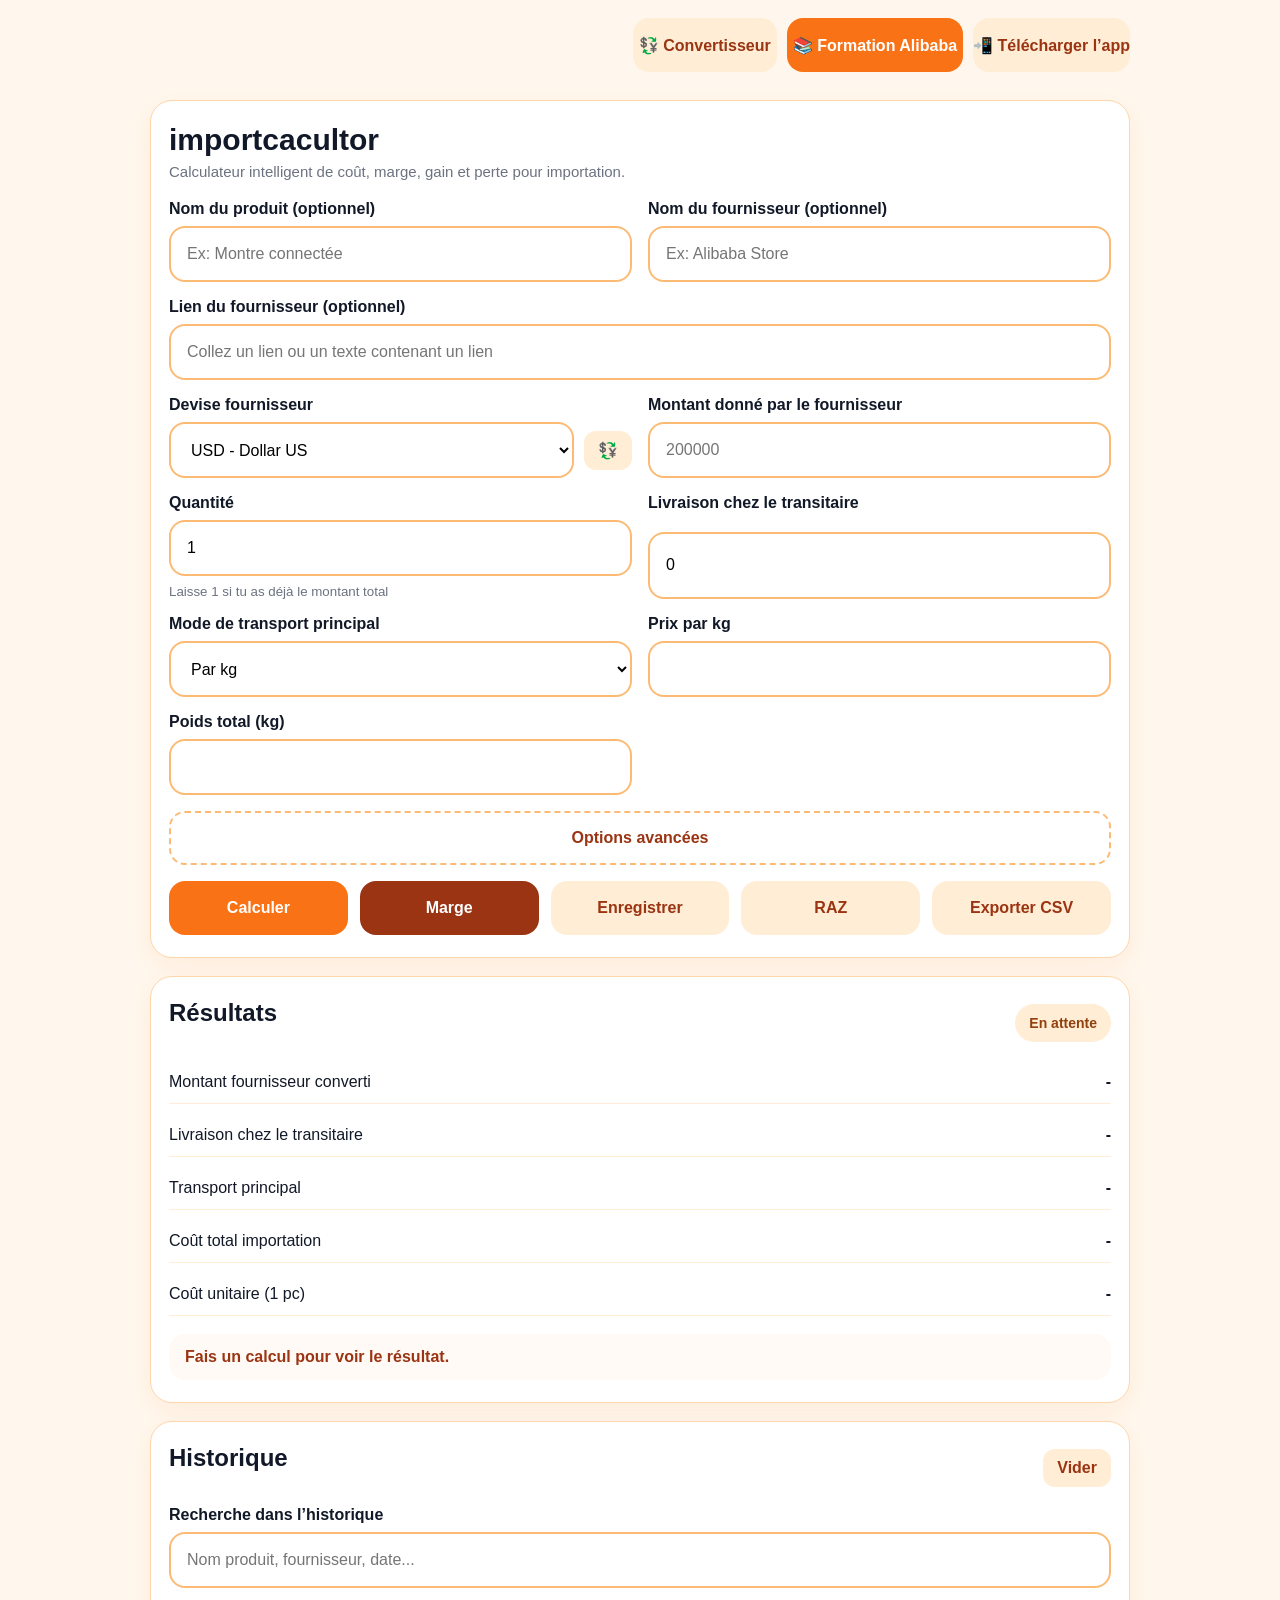
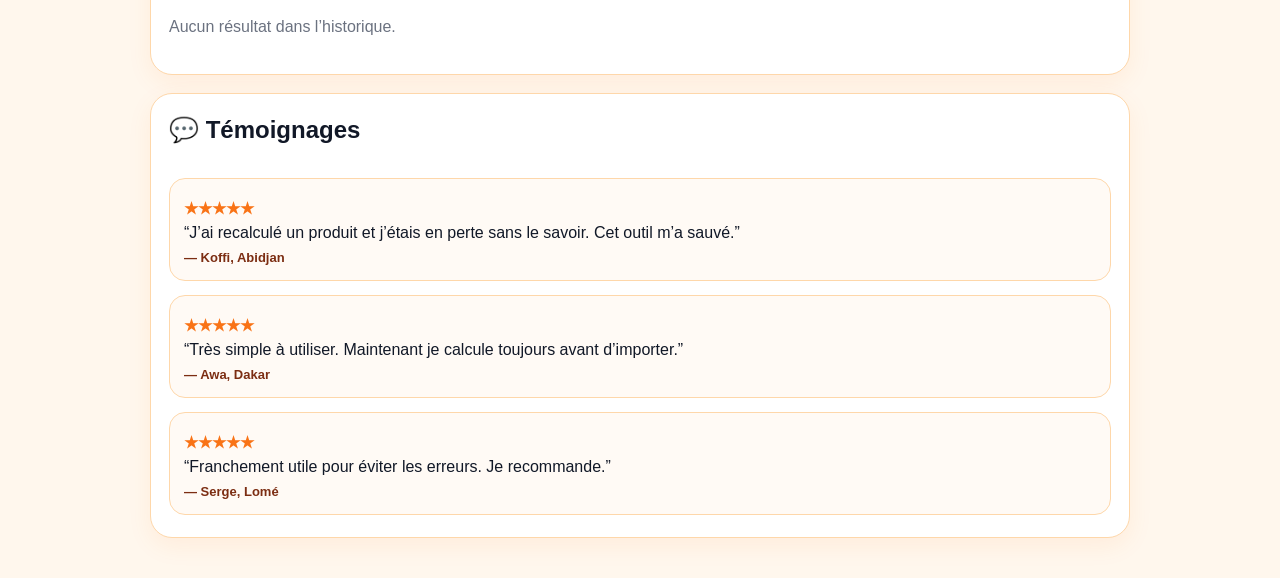
==== commit 9306c2ec: "ajout lien telechargement apk" ====
--- a/index.html
+++ b/index.html
@@ -28,6 +28,11 @@
       <button type="button" onclick="window.location.href='formation.html'" class="btn primary">
         📚 Formation Alibaba
       </button>
+      <a href="/app-release.apk" download class="btn ghost" style="display:inline-flex; align-items:center; justify-content:center; text-decoration:none;">
+        📲 Télécharger l’app
+      </a>
+
+
     </div>
 
     <!-- Panneau convertisseur -->
@@ -40,12 +45,27 @@
       <div class="form-grid">
         <div class="field">
           <label for="convertAmount">Montant à convertir</label>
-          <input id="convertAmount" type="number" min="0" step="0.01" placeholder="Ex: 5.3" />
-        </div>
-
-        <div class="field">
-          <label for="convertCurrency">Devise</label>
-          <select id="convertCurrency">
+          <input id="convertAmount" type="number" min="0" step="0.01" placeholder="Ex: 25" />
+        </div>
+
+        <div class="field">
+          <label for="convertFromCurrency">Devise du montant</label>
+          <select id="convertFromCurrency">
+            <option value="usd">USD - Dollar US</option>
+            <option value="eur">EUR - Euro</option>
+            <option value="gbp">GBP - Livre sterling</option>
+            <option value="cny">CNY - Yuan</option>
+            <option value="ghs">GHS - Cedi</option>
+            <option value="ngn">NGN - Naira</option>
+            <option value="xaf">XAF - FCFA CEMAC</option>
+            <option value="xof">XOF - FCFA UEMOA</option>
+          </select>
+        </div>
+
+        <div class="field">
+          <label for="convertToCurrency">Convertir vers</label>
+          <select id="convertToCurrency">
+            <option value="fcfa">FCFA</option>
             <option value="usd">USD - Dollar US</option>
             <option value="eur">EUR - Euro</option>
             <option value="gbp">GBP - Livre sterling</option>
@@ -367,28 +387,37 @@
   </main>
 
   <script src="script.js?v=4"></script>
+  <script>
+    function downloadApk() {
+      window.location.href = "/app-release.apk";
+    }
+  </script>
 
   <script>
     function toggleConverterPanel(show) {
       const panel = document.getElementById("converterPanel");
-      const calc = document.getElementById("calculatorCard");
 
       if (show) {
         panel.classList.remove("hidden");
-        calc.scrollIntoView({ behavior: "smooth" });
         panel.scrollIntoView({ behavior: "smooth" });
       } else {
         panel.classList.add("hidden");
-        calc.scrollIntoView({ behavior: "smooth" });
+        document.getElementById("calculatorCard").scrollIntoView({ behavior: "smooth" });
       }
     }
 
     function openGoogleConverter() {
       const amount = document.getElementById("convertAmount").value || 1;
-      const currency = document.getElementById("convertCurrency").value || "usd";
-      const query = `${amount} ${currency} en fcfa`;
-      window.open("https://www.google.com/search?q=" + encodeURIComponent(query), "_blank");
+      const fromCurrency = document.getElementById("convertFromCurrency").value || "usd";
+      const toCurrency = document.getElementById("convertToCurrency").value || "fcfa";
+
+      const query = `${amount} ${fromCurrency} en ${toCurrency}`;
+      window.open(
+        "https://www.google.com/search?q=" + encodeURIComponent(query),
+        "_blank"
+      );
     }
   </script>
+
 </body>
 </html>
